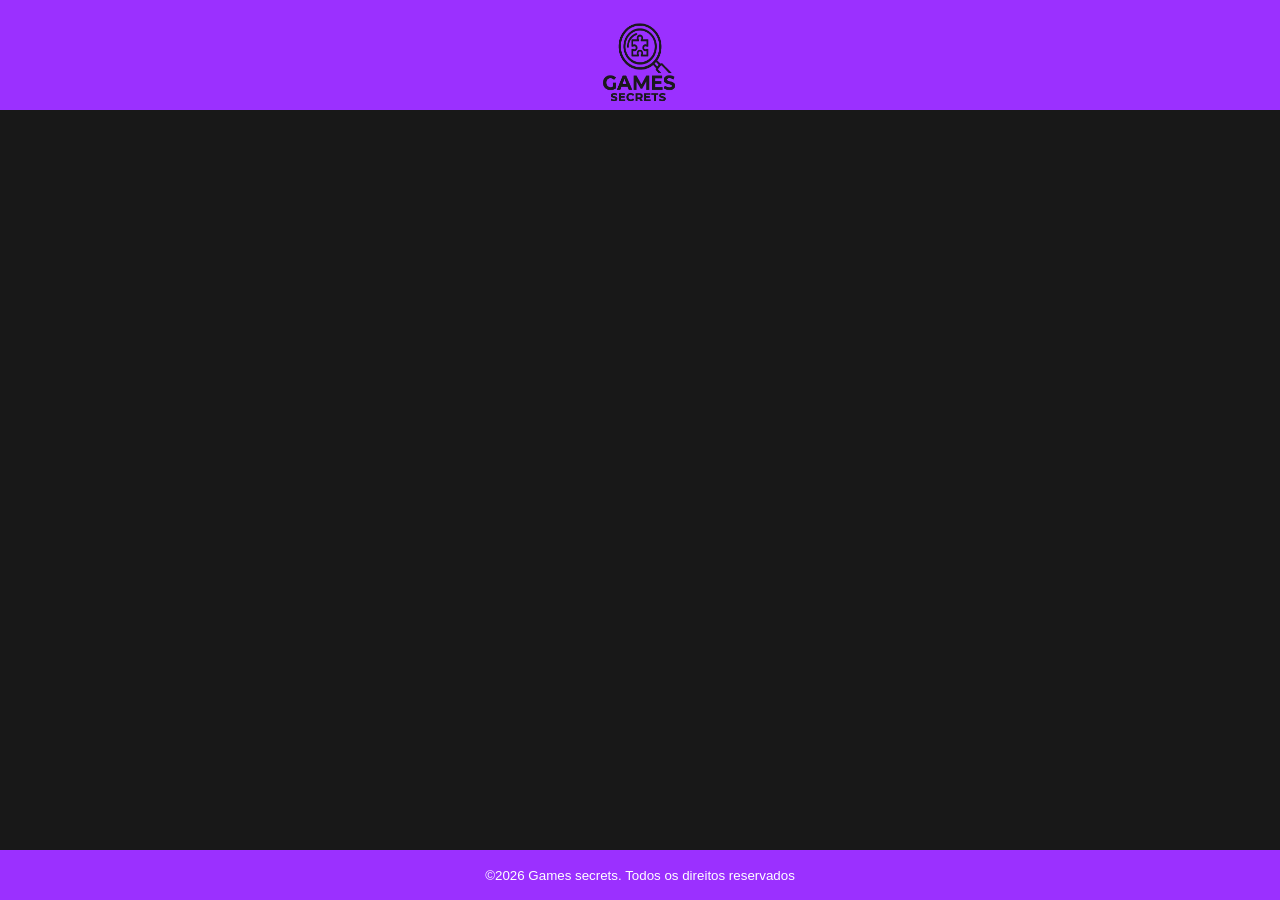
==== TRABALHO DEV-WEB/index.html @ 73ff7c1b "feature: Pagina inicial, e palheta de cores" ====
<!DOCTYPE html>
<html lang="pt-br">
<head>
    <meta charset="UTF-8">
    <meta name="viewport" content="width=device-width, initial-scale=1.0">
    <title>Document</title>
    <link rel="stylesheet" href="style.css">
</head>
<body> 
    <header>
        <div class="Logo_do_site">
            <img id="Logo" src="Logo.png  ">
        </div>
    </header>
    <main>

    </main>
    <footer>
        <p><small>&copy;2026 Games secrets. Todos os direitos reservados</small></p>
    </footer>
</body>
</html>
---- TRABALHO DEV-WEB/style.css ----
body{
    background: #181818;
    margin: 0;
    padding: 0;
    font-family: ;
    font-family: Arial, Helvetica, sans-serif;
}
header{
    background-color: #9B30FF;
    padding: 0px ;
    height: 110px;
    text-align: center;
    margin: 0;
}
img{
    width:  190px;
    height: 140px;
}
footer{
    text-align: center;
    background-color: #9B30FF;
    color: #ffffff;
    position: fixed;
    bottom: 0;
    width: 100%;
}
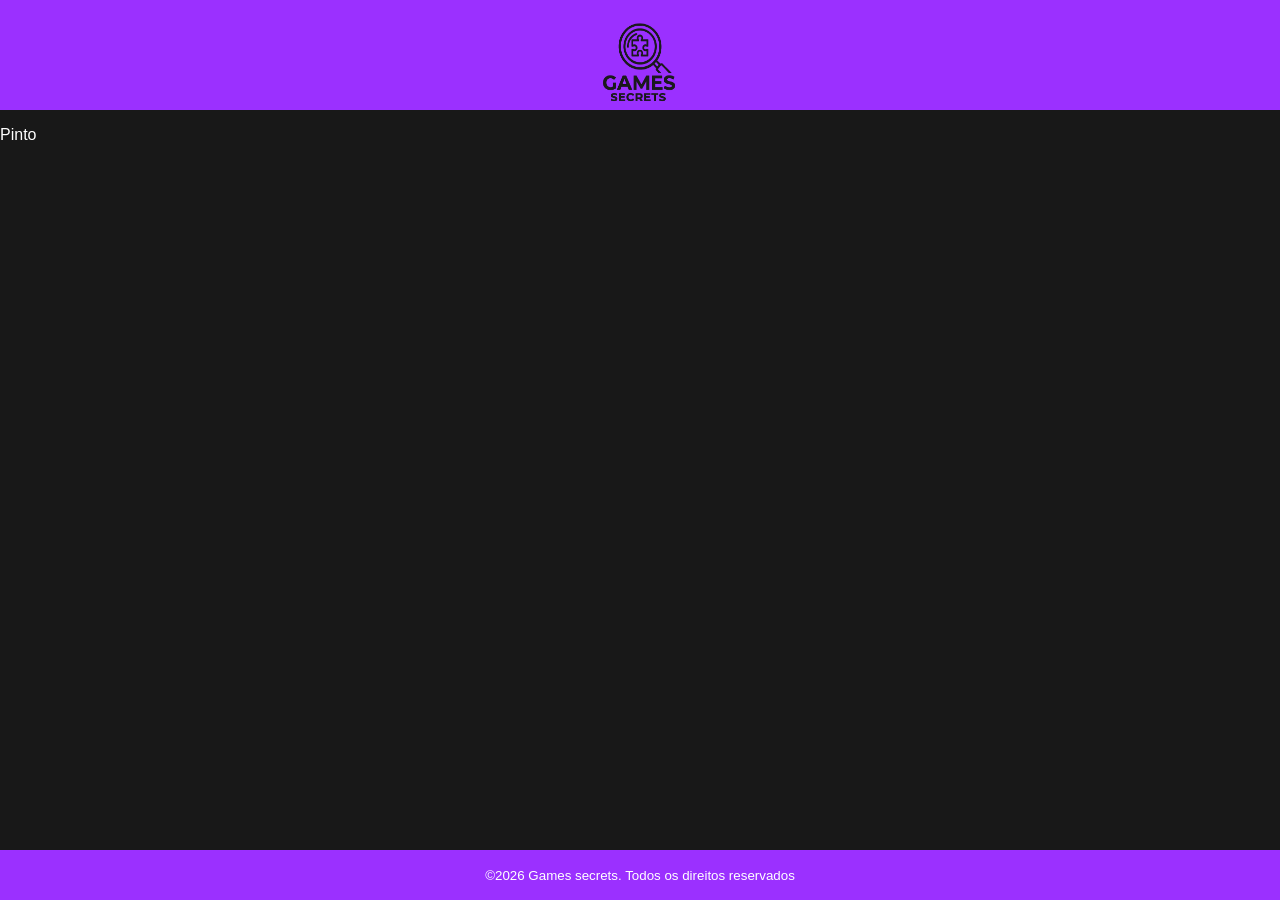
==== commit 0b137fda: "teste teste" ====
--- a/TRABALHO DEV-WEB/index.html
+++ b/TRABALHO DEV-WEB/index.html
@@ -13,7 +13,7 @@
         </div>
     </header>
     <main>
-
+        <p>Pinto</p>
     </main>
     <footer>
         <p><small>&copy;2026 Games secrets. Todos os direitos reservados</small></p>
--- a/TRABALHO DEV-WEB/style.css
+++ b/TRABALHO DEV-WEB/style.css
@@ -24,3 +24,6 @@
     bottom: 0;
     width: 100%;
 }
+main{
+    color: #ffffff;
+}
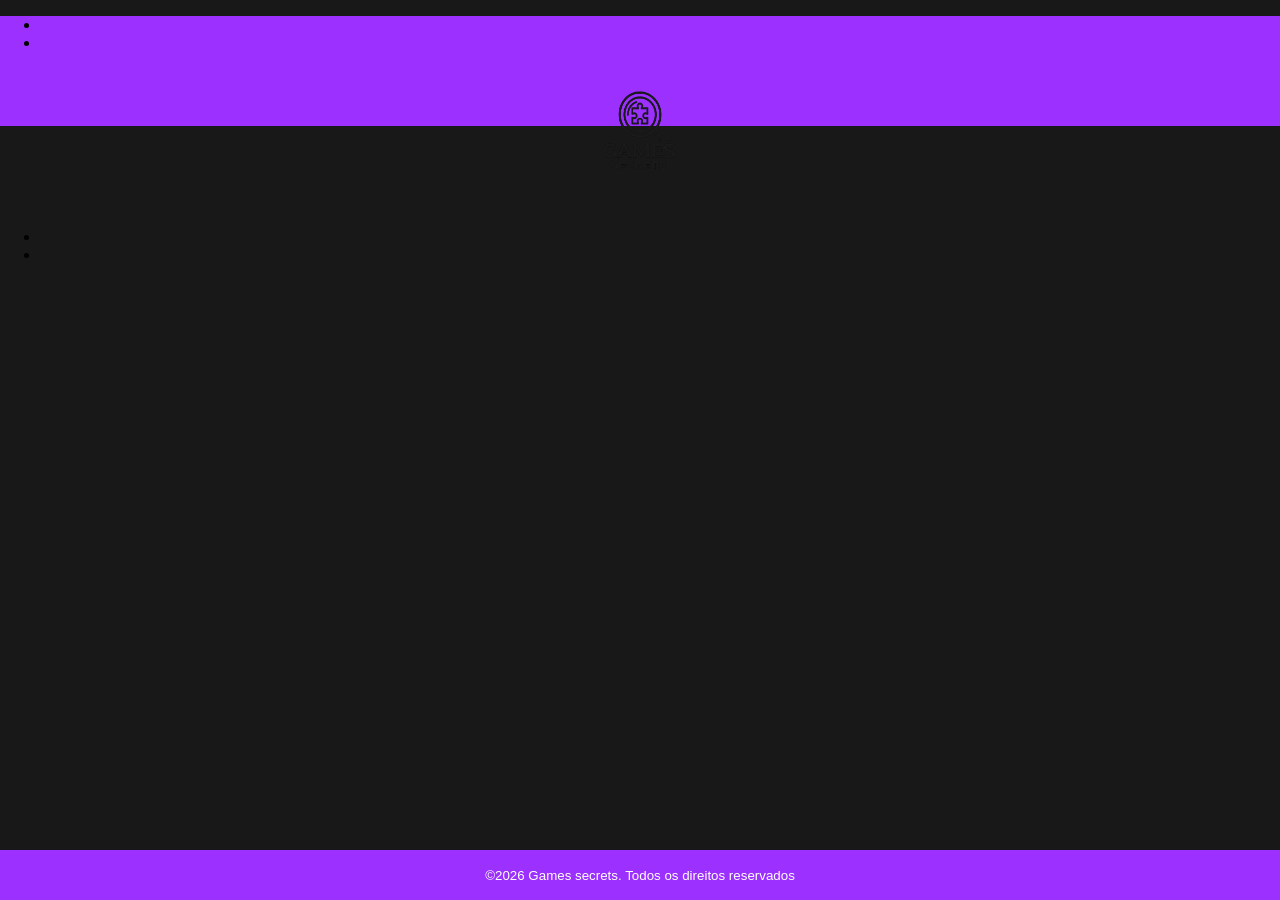
==== commit 932f815a: "Update index.html" ====
--- a/TRABALHO DEV-WEB/index.html
+++ b/TRABALHO DEV-WEB/index.html
@@ -8,12 +8,24 @@
 </head>
 <body> 
     <header>
+        <nav>
+            <ul>
+                <li></li>
+                <li></li>
+            </ul>
+        </nav>
         <div class="Logo_do_site">
             <img id="Logo" src="Logo.png  ">
-        </div>
+        </div>  
+        <nav>
+            <ul>
+                <li></li>
+                <li></li>
+            </ul>
+        </nav>
     </header>
     <main>
-        <p>Pinto</p>
+
     </main>
     <footer>
         <p><small>&copy;2026 Games secrets. Todos os direitos reservados</small></p>
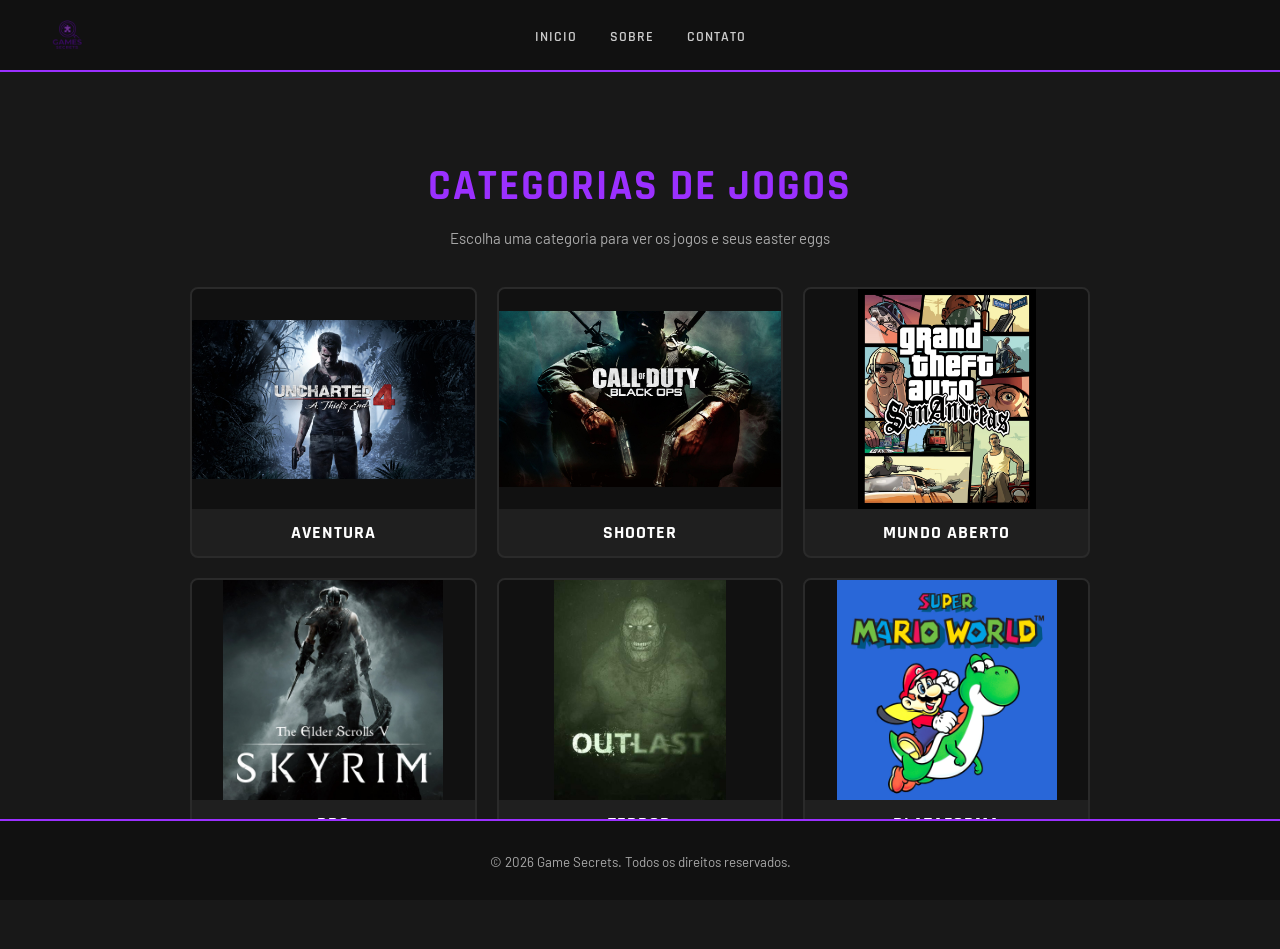
==== commit 36e855e2: "Pagina inicial HTML, PAGINA INICIAL E CSS DO SITE" ====
--- a/TRABALHO DEV-WEB/index.html
+++ b/TRABALHO DEV-WEB/index.html
@@ -1,34 +1,75 @@
-<!DOCTYPE html>
+<!doctype html>
 <html lang="pt-br">
-<head>
-    <meta charset="UTF-8">
-    <meta name="viewport" content="width=device-width, initial-scale=1.0">
-    <title>Document</title>
-    <link rel="stylesheet" href="style.css">
-</head>
-<body> 
+  <head>
+    <meta charset="UTF-8" />
+    <meta name="viewport" content="width=device-width, initial-scale=1.0" />
+    <title>Game Secrets - Jogos</title>
+    <link rel="preconnect" href="https://fonts.googleapis.com" />
+    <link rel="preconnect" href="https://fonts.gstatic.com" crossorigin />
+    <link
+      href="https://fonts.googleapis.com/css2?family=Rajdhani:wght@500;600;700&family=Barlow:wght@400;500&display=swap"
+      rel="stylesheet"
+    />
+    <link rel="stylesheet" href="style.css" />
+  </head>
+  <body>
     <header>
+      <div class="header-inner">
+        <div class="logo">
+          <img src="Logo.png" alt="Logo Game Secrets" />
+        </div>
         <nav>
-            <ul>
-                <li></li>
-                <li></li>
-            </ul>
+          <ul>
+            <li><a href="index.html">Inicio</a></li>
+            <li><a href="sobre.html">Sobre</a></li>
+            <li><a href="contato.html">Contato</a></li>
+          </ul>
         </nav>
-        <div class="Logo_do_site">
-            <img id="Logo" src="Logo.png  ">
-        </div>  
-        <nav>
-            <ul>
-                <li></li>
-                <li></li>
-            </ul>
-        </nav>
+      </div>
     </header>
+
     <main>
+      <h1>Categorias de Jogos</h1>
+      <p class="subtitulo">
+        Escolha uma categoria para ver os jogos e seus easter eggs
+      </p>
 
+      <section class="grade-categorias">
+        <a href="jogos-aventura.html" class="card-categoria">
+          <img src="img/imgaventura.jpg" alt="Aventura" />
+          <div class="card-nome">Aventura</div>
+        </a>
+
+        <a href="jogos-shooter.html" class="card-categoria">
+          <img src="img/imgshooter.jpg" alt="Shooter" />
+          <div class="card-nome">Shooter</div>
+        </a>
+
+        <a href="jogos-mundo-aberto.html" class="card-categoria">
+          <img src="img/imgmundoaberto.jpg" alt="Mundo Aberto" />
+          <div class="card-nome">Mundo Aberto</div>
+        </a>
+
+        <a href="jogos-rpg.html" class="card-categoria">
+          <img src="img/imgrpg.jpg" alt="RPG" />
+          <div class="card-nome">RPG</div>
+        </a>
+
+        <a href="jogos-terror.html" class="card-categoria">
+          <img src="img/imgterror.jpg" alt="Terror" />
+          <div class="card-nome">Terror</div>
+        </a>
+        <a href="jogos-plataforma.html" class="card-categoria">
+          <img src="img/imgplataforma.jpg" alt="Plataforma" />
+          <div class="card-nome">Plataforma</div>
+        </a>
+      </section>
     </main>
+
     <footer>
-        <p><small>&copy;2026 Games secrets. Todos os direitos reservados</small></p>
+      <p>
+        <small>&copy; 2026 Game Secrets. Todos os direitos reservados.</small>
+      </p>
     </footer>
-</body>
-</html> +  </body>
+</html>
--- a/TRABALHO DEV-WEB/style.css
+++ b/TRABALHO DEV-WEB/style.css
@@ -1,29 +1,227 @@
-body{
-    background: #181818;
-    margin: 0;
-    padding: 0;
-    font-family: ;
-    font-family: Arial, Helvetica, sans-serif;
-}
-header{
-    background-color: #9B30FF;
-    padding: 0px ;
-    height: 110px;
-    text-align: center;
-    margin: 0;
-}
-img{
-    width:  190px;
-    height: 140px;
-}
-footer{
-    text-align: center;
-    background-color: #9B30FF;
-    color: #ffffff;
-    position: fixed;
-    bottom: 0;
-    width: 100%;
-}
-main{
-    color: #ffffff;
-}
+/* ==============================
+   GAME SECRETS - Folha de Estilo
+   ============================== */
+
+/* --- Geral --- */
+body {
+  background-color: #181818;
+  color: #ffffff;
+  font-family: "Barlow", Arial, sans-serif;
+  margin: 0;
+  padding: 0;
+}
+
+/* --- Cabeçalho --- */
+header {
+  background-color: #111111;
+  border-bottom: 2px solid #9b30ff;
+  position: sticky;
+  top: 0;
+}
+
+.header-inner {
+  display: flex;
+  align-items: center;
+  padding: 0 30px;
+  height: 70px;
+  position: relative;
+}
+
+/* --- Logo --- */
+.logo img {
+  height: 50px;
+  display: block;
+}
+
+/* --- Navegação --- */
+nav {
+  position: absolute; 
+  left: 50%;
+  transform: translateX(-50%);
+  text-align: center;
+}
+
+nav ul {
+  list-style: none;
+  margin: 0;
+  padding: 0;
+}
+
+nav ul li {
+  display: inline;
+  margin: 0 5px;
+}
+
+nav ul li a {
+  color: #cccccc;
+  text-decoration: none;
+  font-family: "Rajdhani", Arial, sans-serif;
+  font-size: 14px;
+  font-weight: 600;
+  letter-spacing: 1px;
+  text-transform: uppercase;
+  padding: 8px 10px;
+  border-bottom: 2px solid transparent;
+  transition:
+    color 0.2s,
+    border-bottom 0.2s;
+}
+
+nav ul li a:hover {
+  color: #ffffff;
+  border-bottom: 2px solid #9b30ff;
+}
+
+/* --- Conteúdo principal --- */
+main {
+  padding: 60px 30px 100px 30px;
+  text-align: center;
+}
+
+main h1 {
+  font-family: "Rajdhani", Arial, sans-serif;
+  font-size: 42px;
+  font-weight: 700;
+  color: #9b30ff;
+  margin-bottom: 10px;
+  letter-spacing: 2px;
+  text-transform: uppercase;
+}
+
+main p {
+  font-size: 16px;
+  color: #aaaaaa;
+}
+
+/* --- Rodapé --- */
+footer {
+  background-color: #111111;
+  border-top: 2px solid #9b30ff;
+  color: #aaaaaa;
+  text-align: center;
+  padding: 14px 0;
+  position: fixed;
+  bottom: 0;
+  width: 100%;
+}
+
+/* ==============================
+   JOGOS - Categorias e Cards
+   ============================== */
+
+.subtitulo {
+  font-size: 15px;
+  color: #aaaaaa;
+  margin-bottom: 40px;
+}
+
+/* --- Grade de categorias (jogos.html) --- */
+.grade-categorias {
+  display: grid;
+  grid-template-columns: repeat(3, 1fr);
+  gap: 20px;
+  max-width: 900px;
+  margin: 0 auto;
+}
+
+.card-categoria {
+  display: block;
+  text-decoration: none;
+  border-radius: 8px;
+  overflow: hidden;
+  border: 2px solid #2a2a2a;
+  background-color: #1f1f1f;
+  transition:
+    border-color 0.2s,
+    transform 0.2s;
+}
+
+.card-categoria:hover {
+  border-color: #9b30ff;
+  transform: translateY(-4px);
+}
+
+.card-categoria img {
+  width: 100%;
+  height: 220px;
+  object-fit: contain; /* mostra a imagem completa */
+  background-color: #111; /* preenche as bordas vazias */
+  display: block;
+}
+.card-categoria .card-nome {
+  font-family: "Rajdhani", Arial, sans-serif;
+  font-size: 18px;
+  font-weight: 700;
+  text-transform: uppercase;
+  letter-spacing: 1px;
+  color: #ffffff;
+  padding: 12px;
+  text-align: center;
+}
+
+/* --- Grade de jogos (jogos-aventura.html, etc.) --- */
+.grade-jogos {
+  display: grid;
+  grid-template-columns: repeat(4, 1fr);
+  gap: 20px;
+  max-width: 1000px;
+  margin: 0 auto;
+}
+
+.card-jogo {
+  display: block;
+  text-decoration: none;
+  border-radius: 8px;
+  overflow: hidden;
+  border: 2px solid #2a2a2a;
+  background-color: #1f1f1f;
+  transition:
+    border-color 0.2s,
+    transform 0.2s;
+}
+
+.card-jogo:hover {
+  border-color: #9b30ff;
+  transform: translateY(-4px);
+}
+
+.card-jogo img {
+  width: 100%;
+  height: 180px;
+  object-fit: cover;
+  display: block;
+}
+
+.card-info {
+  padding: 10px 12px;
+}
+
+.card-jogo .card-nome {
+  font-family: "Rajdhani", Arial, sans-serif;
+  font-size: 15px;
+  font-weight: 700;
+  color: #ffffff;
+  text-transform: uppercase;
+}
+
+.card-jogo .card-qtd {
+  font-size: 12px;
+  color: #9b30ff;
+  margin-top: 3px;
+  font-weight: 500;
+}
+
+/* --- Botão voltar --- */
+.voltar {
+  display: inline-block;
+  color: #9b30ff;
+  text-decoration: none;
+  font-size: 14px;
+  font-weight: 600;
+  margin-bottom: 20px;
+  letter-spacing: 0.5px;
+}
+
+.voltar:hover {
+  text-decoration: underline;
+}
